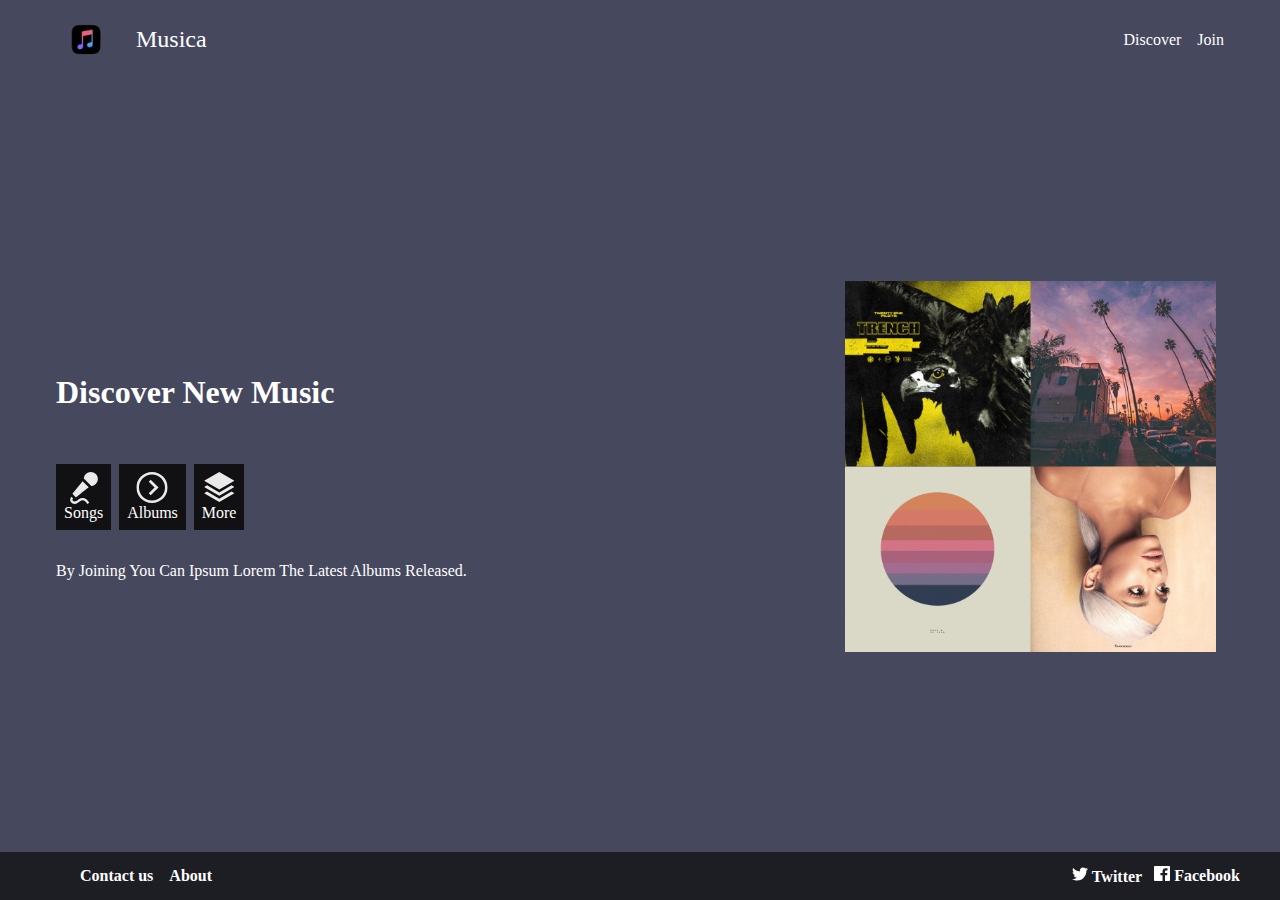
==== discover.html @ ee386a24 "initial" ====
<!DOCTYPE html>
<html lang="en">
<head>
    <meta charset="UTF-8">
    <meta name="viewport" content="width=device-width, initial-scale=1.0">
    <title>Music</title>
    <link rel="stylesheet" href="index.css">
</head>
<body class="grow">
   <div class="container discover-container">
        <header>
            <a href="index.html" class="brand">
                <img src="images/logo.png" alt="logo"/>
                <div class="brand-name">Musica</div>
            </a>
            <nav>
                <ul class="links">
                    <li><a href="discover.html">Discover</a></li>
                    <li><a href="join.html">Join</a></li>
                </ul>
            </nav>
        </header>
        <main class="discover">
            <div class="discover-txt">
                <h1>discover new Music</h1>
                <div class="icons">
                    <div class="icon"><img src="./images/microphone.svg" alt=""><caption>songs</caption></div>
                    <div class="icon"><img src="./images/more.svg" alt="">albums</div>
                    <div class="icon"><img src="./images/albums.svg" alt="">more</div>
                </div>
                By joining you can ipsum lorem the latest albums released.
            </div>
            <div class="discover-img"></div>
        </main>
    </div>
   <footer>
    <div class="container footer">
        <div>
            <ul class="links">
               <li>
                   <a href="#">Contact us</a>
               </li> 
                <li>
                   <a href="#">About</a>
                </li>
            </ul>
        </div>
        <div class="social-media">
            <ul>
                <li>
                  <a href="#" class="social-link">
                    <img src="images/twitter.svg">
                    Twitter
                  </a>
                </li>
                <li>
                  <a href="#" class="social-link">
                    <img src="images/facebook.svg">
                    Facebook
                  </a>
                </li>
              </ul>
        </div>
    </div>
</footer>
</body>
</html>
---- index.css ----
* {
	box-sizing: border-box;
}
body {
	padding: 0;
	margin: 0;
	background-color: #46485e;
	color: #fff;
	min-height: 100vh;
}
a {
	text-decoration: none;
	color: inherit;
}
ul {
	list-style-type: none;
}
header {
	display: flex;
	justify-content: space-between;
	align-items: center;
	height: 5rem;
}
.brand {
	display: flex;
	align-items: center;
}
.brand img {
	width: 4em;
}
.brand,
.brand-name {
	margin-left: 1rem;
}
.brand-name {
	font-size: 1.5rem;
}
.links {
	display: flex;
	align-items: center;
}
.links:first-child,
.links li:first-child {
	margin-right: 1rem;
}
.social-media a:hover,
.links a:hover {
	color: rgb(218, 209, 192);
}
.container {
	max-width: 1200px;
	margin: 0 auto;
	overflow: hidden;
}
.grow {
	display: flex;
	flex-direction: column;
}
.home {
	flex-grow: 1;
	display: flex;
	align-items: stretch;
	justify-content: space-evenly;
}
.home-img {
	width: 50%;
	background: url('./images/landing-page-girl.png');
	background-repeat: no-repeat;
	background-size: contain;
	background-position: bottom;

	max-width: 30rem;
	min-height: 15rem;
	margin-left: 1rem;
	flex-grow: 1;
}
.home-text {
	display: flex;
	flex-direction: column;
	justify-content: center;
	align-items: flex-start;
	text-transform: capitalize;
	flex-grow: 1;
	margin-right: 1rem;
	max-width: 60%;
	margin-left: auto;
}
.home-text h1 {
	letter-spacing: .15rem;
}
.btn {
	color: inherit;
	background-color: #1762a7;
	padding: .4rem 1rem;
	border-radius: .2rem;
	cursor: pointer;
	border: 0;
}
.btn:hover {
	background-color: #124c83;
}

.btn:active {
	background-color: #427db4;
}
.circle1 {
	position: absolute;
	width: 25vw;
	height: 25vw;
	background-color: rgba(255, 0, 0, .08);
	border-radius: 50%;
	bottom: 5vh;
	left: 5vh;
	z-index: -1;
	animation: move 29s linear infinite;
}
.circle2 {
	position: absolute;
	width: 40vw;
	height: 40vw;
	bottom: 0;
	right: 0;
	overflow: hidden;
	z-index: -1;
}
.circle2::after {
	position: absolute;
	content: '';
	width: 100%;
	height: 100%;
	background-color: rgba(255, 153, 0, 0.05);
	border-radius: 50%;
	transform: translate(50%, 50%);
}
.circle3 {
	position: absolute;
	width: 15vw;
	height: 15vw;
	background-color: rgba(0, 255, 170, 0.03);
	border-radius: 50%;
	top: 0;
	right: 0;
	z-index: -1;
	animation: move 35s linear infinite 2s;
}
@media only screen and (max-width: 700px) {
	.home-img {
		order: 1;
	}
	.home {
		flex-direction: column;
	}
}
@keyframes move {
	0% {
		transform: translate(0%, 0%);
	}
	25% {
		transform: translate(5%, 5%);
	}
	50% {
		transform: translate(10%, 10%);
	}
	75% {
		transform: translate(2%, -2%);
	}
	85% {
		transform: translate(-2%, -2%);
	}
	100% {
		transform: translate(0%, 0%);
	}
}
/* discover */
.discover-container {
	display: flex;
	flex-direction: column;
	flex-grow: 1;
	width: 100vw;
}

footer {
	background-color: #1d1d24;
	height: 3rem;
	padding: 0 1rem;
}
footer .container {
	display: flex;
	justify-content: space-between;
	align-items: center;
	height: 100%;
	max-width: auto;
}
.footer {
	font-weight: bold;
}
.discover {
	flex-grow: 1;
	display: flex;
	margin: 0 1rem;
}
.discover-txt {
	flex-grow: 1;
	min-width: 20rem;
	display: flex;
	flex-direction: column;
	align-items: flex-start;
	justify-content: center;
	text-transform: capitalize;
}
.discover-img {
	background-image: url('./images/covers.jpg');
	background-size: contain;
	background-repeat: no-repeat;
	background-position: center;
	flex-grow: 1;
	max-width: 40rem;
	margin: .5rem;
}
.icons {
	display: flex;
	margin: 2rem 0;
	justify-content: space-between;
}
.icon {
	display: flex;
	flex-direction: column;
	align-items: center;
	justify-content: space-between;
	background-color: rgb(17, 17, 19);
	padding: .5rem;
	margin-right: .5rem;
	cursor: pointer;
}
.icon img {
	width: 2rem;
}
.social-media ul {
	display: flex;
}
.social-media li:first-child {
	margin-right: .5rem;
}
.social-media a {
	margin-left: .25rem;
}
.social-media img {
	width: 1rem;
}
@media only screen and (max-width: 700px) {
	.discover {
		flex-direction: column;
	}
	.discover-img {
		flex-grow: 4;
	}
	.discover-txt {
		margin-left: auto;
	}
}
/* join */

.join {
	flex-grow: 1;
	display: flex;
	align-items: center;
	justify-content: center;
	flex-wrap: wrap;
}
.join h1 {
	flex-grow: 1;
	text-align: center;
}
.join span {
	color: #ff8383;
	font-size: 3rem;
}
.join form {
	margin: 0 auto;
	background-color: #202027;
	width: 28vw;
	min-width: 358.3px;
	height: 20rem;
	margin: 1rem;
}
.join ul {
	height: 100%;
	margin: 0;
	padding: 0;
}
.join li {
	display: flex;
	flex-direction: column;
	width: 80%;
	margin: 1rem auto;
	text-transform: capitalize;
}
.join li:last-child {
	margin-top: 2rem;
}
.join li:last-child input {
	letter-spacing: 0.15rem;
	font-weight: 600;
}
input {
	height: 2.2rem;
	margin-top: .25rem;
	background-color: transparent;
	border: #385f6e solid 1px;
	color: inherit;
}
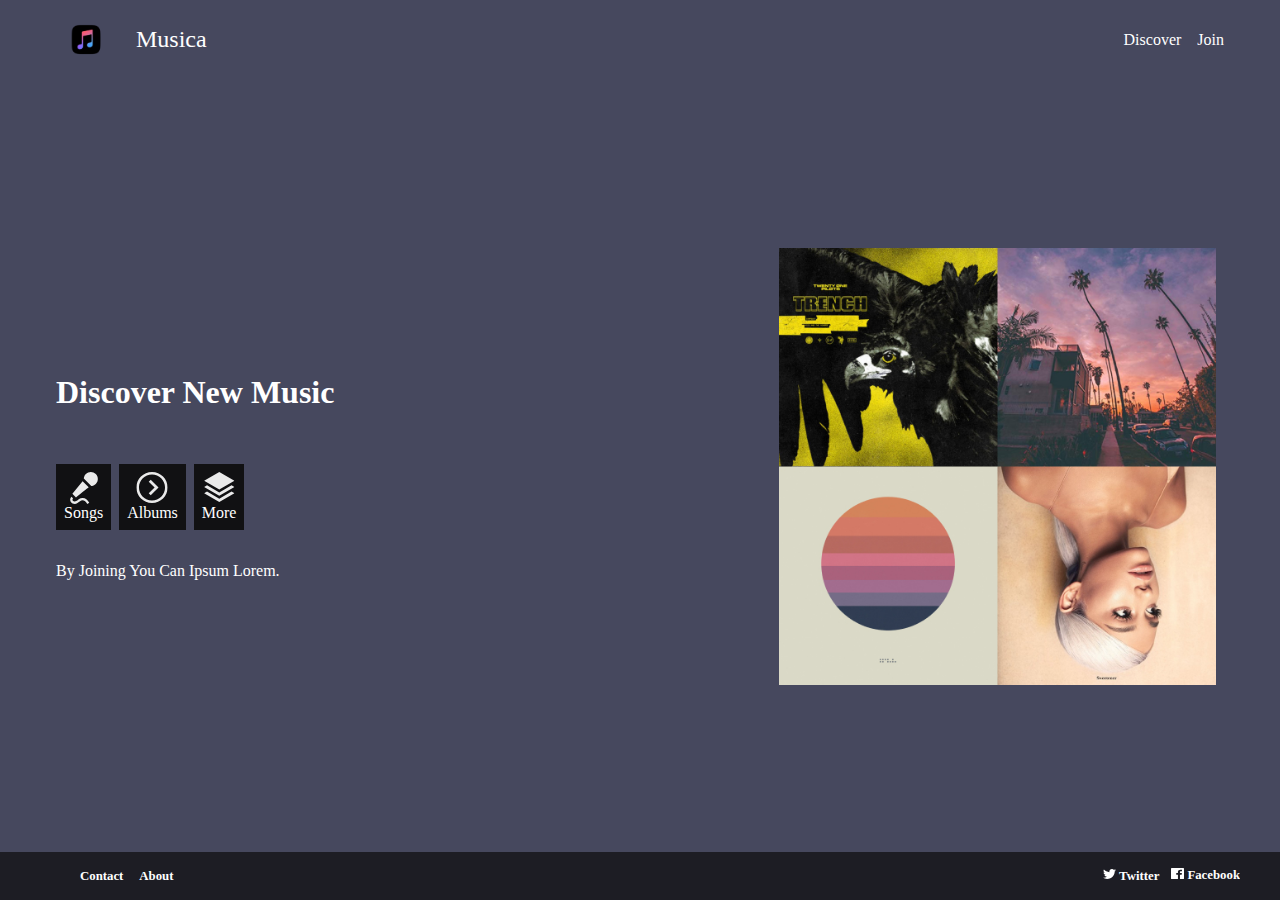
==== commit 2d24d06d: "style for mobiles" ====
--- a/discover.html
+++ b/discover.html
@@ -28,7 +28,7 @@
                     <div class="icon"><img src="./images/more.svg" alt="">albums</div>
                     <div class="icon"><img src="./images/albums.svg" alt="">more</div>
                 </div>
-                By joining you can ipsum lorem the latest albums released.
+                By joining you can ipsum lorem.
             </div>
             <div class="discover-img"></div>
         </main>
@@ -38,7 +38,7 @@
         <div>
             <ul class="links">
                <li>
-                   <a href="#">Contact us</a>
+                   <a href="#">Contact</a>
                </li> 
                 <li>
                    <a href="#">About</a>
--- a/index.css
+++ b/index.css
@@ -132,6 +132,7 @@
 	border-radius: 50%;
 	transform: translate(50%, 50%);
 }
+
 .circle3 {
 	position: absolute;
 	width: 15vw;
@@ -150,6 +151,13 @@
 	.home {
 		flex-direction: column;
 	}
+	.circle2 {
+		display: none;
+	}
+	.circle1 {
+		width: 65vw;
+		height: 65vw;
+	}
 }
 @keyframes move {
 	0% {
@@ -193,6 +201,7 @@
 }
 .footer {
 	font-weight: bold;
+	font-size: .8rem;
 }
 .discover {
 	flex-grow: 1;
@@ -245,7 +254,7 @@
 	margin-left: .25rem;
 }
 .social-media img {
-	width: 1rem;
+	width: .8rem;
 }
 @media only screen and (max-width: 700px) {
 	.discover {
@@ -256,6 +265,15 @@
 	}
 	.discover-txt {
 		margin-left: auto;
+	}
+	.social-media li:first-child {
+		margin-right: .25rem;
+	}
+	.social-media a {
+		margin-left: .15rem;
+	}
+	.social-media img {
+		width: .7rem;
 	}
 }
 /* join */
@@ -279,7 +297,7 @@
 	margin: 0 auto;
 	background-color: #202027;
 	width: 28vw;
-	min-width: 358.3px;
+	min-width: 330px;
 	height: 20rem;
 	margin: 1rem;
 }
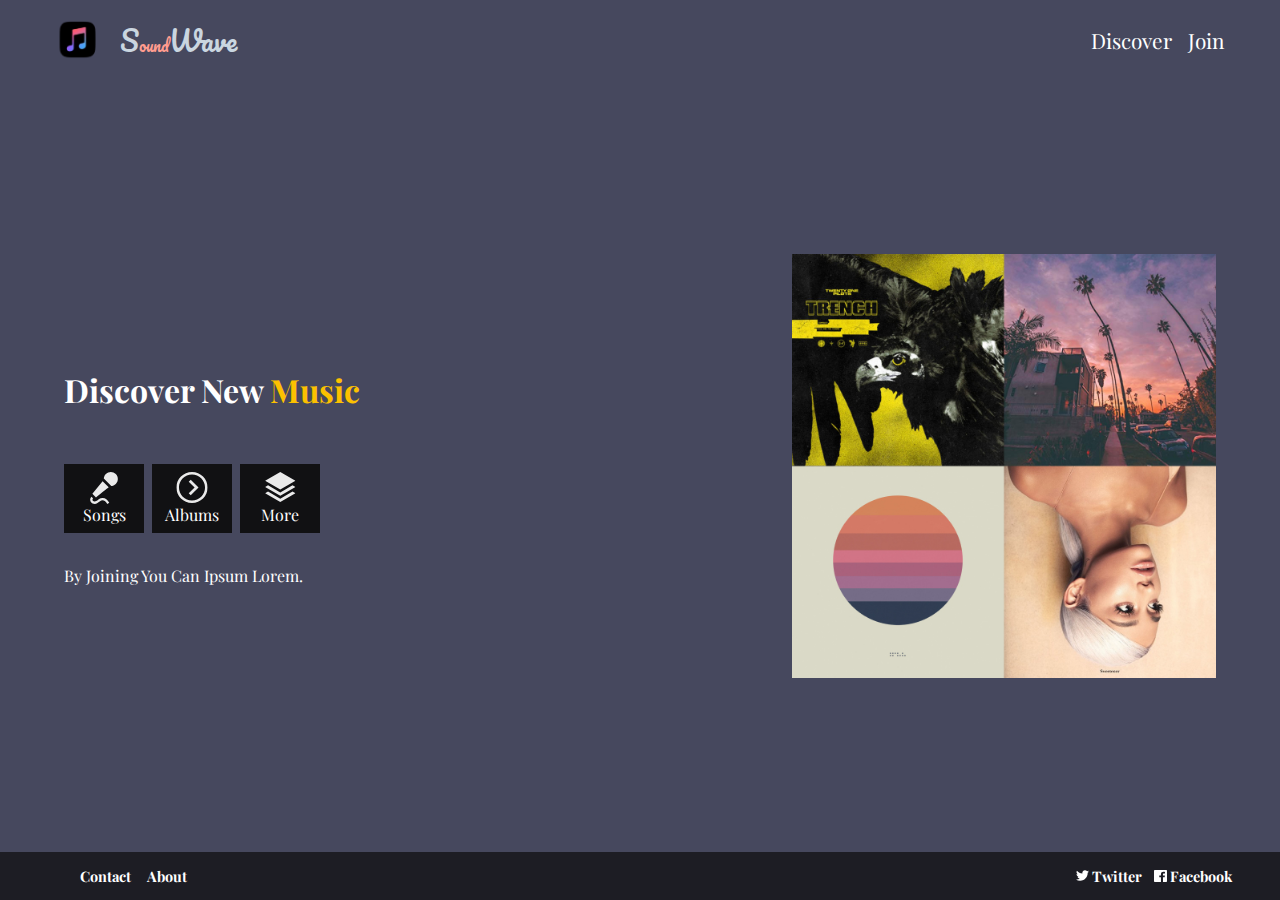
==== commit e1019d97: "color links" ====
--- a/discover.html
+++ b/discover.html
@@ -11,7 +11,7 @@
         <header>
             <a href="index.html" class="brand">
                 <img src="images/logo.png" alt="logo"/>
-                <div class="brand-name">Musica</div>
+                <div class="brand-name">S<span>ound</span>Wave</div>
             </a>
             <nav>
                 <ul class="links">
@@ -22,7 +22,7 @@
         </header>
         <main class="discover">
             <div class="discover-txt">
-                <h1>discover new Music</h1>
+                <h1>discover new <span>Music</span></h1>
                 <div class="icons">
                     <div class="icon"><img src="./images/microphone.svg" alt=""><caption>songs</caption></div>
                     <div class="icon"><img src="./images/more.svg" alt="">albums</div>
@@ -63,5 +63,6 @@
         </div>
     </div>
 </footer>
+
 </body>
 </html>--- a/index.css
+++ b/index.css
@@ -1,3 +1,6 @@
+@import url('https://fonts.googleapis.com/css2?family=Playfair+Display&display=swap');
+@import url('https://fonts.googleapis.com/css2?family=Pacifico&display=swap');
+
 * {
 	box-sizing: border-box;
 }
@@ -7,10 +10,13 @@
 	background-color: #46485e;
 	color: #fff;
 	min-height: 100vh;
+	font-family: 'Playfair Display', serif;
+	overflow: hidden;
 }
 a {
 	text-decoration: none;
 	color: inherit;
+	transition: all .3s linear;
 }
 ul {
 	list-style-type: none;
@@ -21,20 +27,32 @@
 	align-items: center;
 	height: 5rem;
 }
+header .links {
+	font-size: 1.3rem;
+}
 .brand {
 	display: flex;
 	align-items: center;
 }
 .brand img {
-	width: 4em;
-}
-.brand,
+	width: 5rem;
+}
+
 .brand-name {
-	margin-left: 1rem;
-}
-.brand-name {
-	font-size: 1.5rem;
-}
+	font-family: 'Pacifico', cursive;
+	color: #cad6e0;
+	font-size: 1.7rem;
+}
+
+.brand-name:hover {
+	color: rgb(255, 162, 255);
+}
+.brand-name span:hover,
+.brand-name span {
+	font-size: 1rem;
+	color: #ff9c8f;
+}
+
 .links {
 	display: flex;
 	align-items: center;
@@ -45,7 +63,7 @@
 }
 .social-media a:hover,
 .links a:hover {
-	color: rgb(218, 209, 192);
+	color: rgb(240, 156, 240);
 }
 .container {
 	max-width: 1200px;
@@ -107,7 +125,7 @@
 	position: absolute;
 	width: 25vw;
 	height: 25vw;
-	background-color: rgba(255, 0, 0, .08);
+	background-color: rgba(255, 0, 0, .1);
 	border-radius: 50%;
 	bottom: 5vh;
 	left: 5vh;
@@ -128,7 +146,7 @@
 	content: '';
 	width: 100%;
 	height: 100%;
-	background-color: rgba(255, 153, 0, 0.05);
+	background-color: rgba(255, 153, 0, 0.1);
 	border-radius: 50%;
 	transform: translate(50%, 50%);
 }
@@ -137,7 +155,7 @@
 	position: absolute;
 	width: 15vw;
 	height: 15vw;
-	background-color: rgba(0, 255, 170, 0.03);
+	background-color: rgba(0, 255, 170, 0.1);
 	border-radius: 50%;
 	top: 0;
 	right: 0;
@@ -197,11 +215,10 @@
 	justify-content: space-between;
 	align-items: center;
 	height: 100%;
-	max-width: auto;
 }
 .footer {
 	font-weight: bold;
-	font-size: .8rem;
+	font-size: .9rem;
 }
 .discover {
 	flex-grow: 1;
@@ -216,6 +233,10 @@
 	align-items: flex-start;
 	justify-content: center;
 	text-transform: capitalize;
+	margin-left: .5rem;
+}
+.discover-txt span {
+	color: #fcc100;
 }
 .discover-img {
 	background-image: url('./images/covers.jpg');
@@ -240,6 +261,7 @@
 	padding: .5rem;
 	margin-right: .5rem;
 	cursor: pointer;
+	width: 5rem;
 }
 .icon img {
 	width: 2rem;
@@ -247,7 +269,7 @@
 .social-media ul {
 	display: flex;
 }
-.social-media li:first-child {
+.social-media li {
 	margin-right: .5rem;
 }
 .social-media a {
@@ -270,7 +292,17 @@
 		margin-right: .25rem;
 	}
 	.social-media a {
-		margin-left: .15rem;
+		margin: 0;
+	}
+	.social-media a:last-child {
+		margin-right: .5rem;
+	}
+
+	footer {
+		padding: 0 .15rem;
+	}
+	.footer a {
+		font-size: .6rem;
 	}
 	.social-media img {
 		width: .7rem;
@@ -288,10 +320,12 @@
 .join h1 {
 	flex-grow: 1;
 	text-align: center;
+	text-transform: capitalize;
 }
 .join span {
 	color: #ff8383;
 	font-size: 3rem;
+	text-transform: lowercase;
 }
 .join form {
 	margin: 0 auto;
@@ -300,6 +334,8 @@
 	min-width: 330px;
 	height: 20rem;
 	margin: 1rem;
+	border-radius: .7rem;
+	padding: 0.8rem;
 }
 .join ul {
 	height: 100%;
@@ -313,9 +349,7 @@
 	margin: 1rem auto;
 	text-transform: capitalize;
 }
-.join li:last-child {
-	margin-top: 2rem;
-}
+
 .join li:last-child input {
 	letter-spacing: 0.15rem;
 	font-weight: 600;
@@ -326,4 +360,5 @@
 	background-color: transparent;
 	border: #385f6e solid 1px;
 	color: inherit;
-}
+	border-radius: .5rem;
+}
